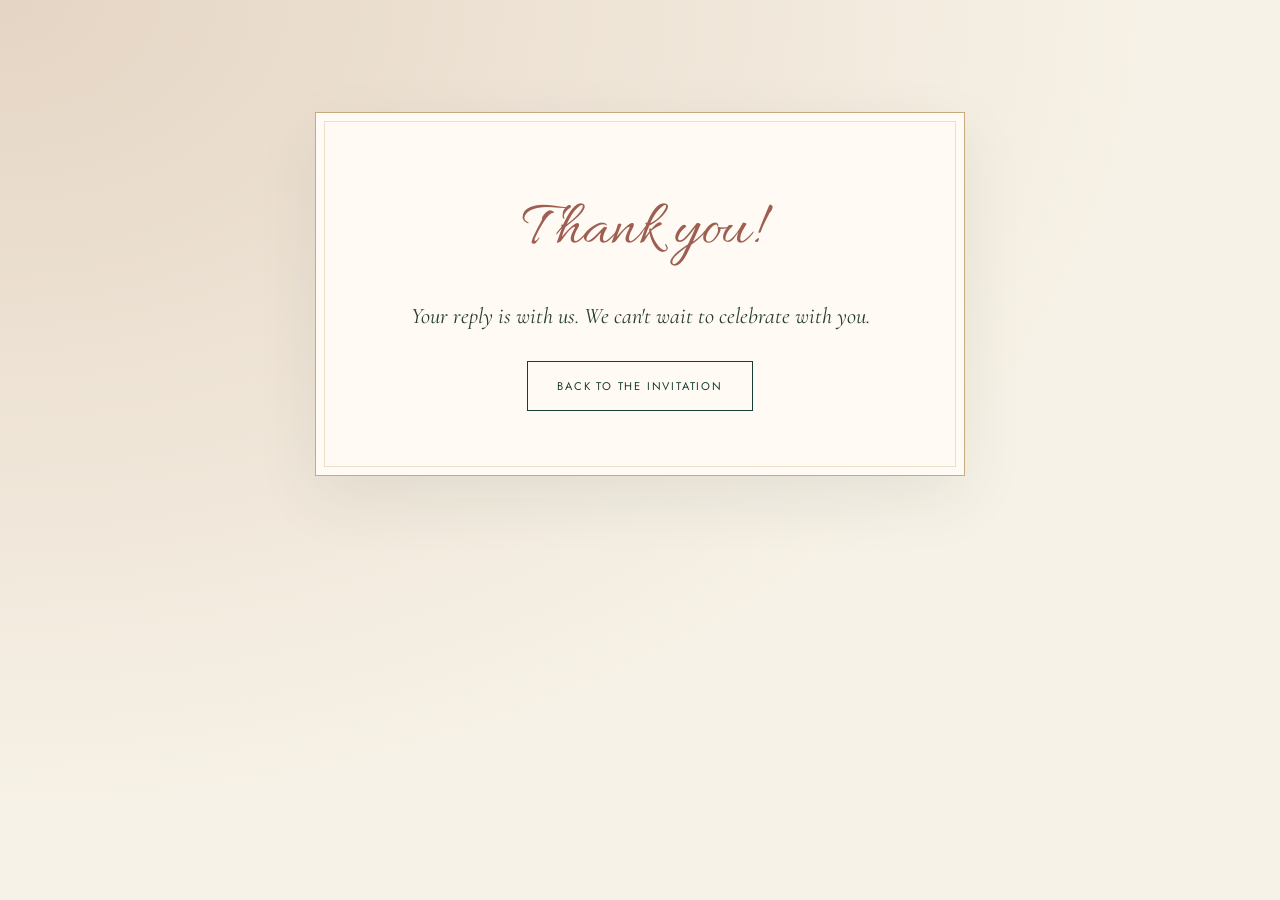
==== thank-you.html @ 782527a3 "Initial commit via Netlify [skip ci]" ====
<!doctype html>
<html lang="en">
<head>
  <meta charset="utf-8" />
  <meta name="viewport" content="width=device-width, initial-scale=1" />
  <title>Thank you · Tanya &amp; Pankaj</title>
  <link href="https://fonts.googleapis.com/css2?family=Cormorant+Garamond:ital,wght@0,400;0,500;0,600;1,400;1,500&family=Allura&family=Jost:wght@300;400&display=swap" rel="stylesheet" />
  <link rel="stylesheet" href="/styles.css" />
</head>
<body>
  <section class="page page-rsvp active">
    <div class="rsvp-card">
      <div class="thanks">
        <p class="script">Thank you!</p>
        <p>Your reply is with us. We can't wait to celebrate with you.</p>
        <a href="/#page-1" class="btn ghost">Back to the invitation</a>
      </div>
    </div>
  </section>
</body>
</html>
---- styles.css ----
:root {
  --paper: #f7f2e7;
  --paper-2: #eae1cf;
  --ink: #253c32;
  --ink-soft: #737a6c;
  --blush: #e4c8bd;
  --rose: #9e5f52;
  --marigold: #c79a52;
  --sage: #a6b29a;
  --gold: #bb985e;
  --line: #253c3229;
  --display: "Cormorant Garamond", Georgia, serif;
  --script: "Allura", cursive;
  --body: "Jost", sans-serif;
  --forest: #173e34;
  --ease: cubic-bezier(0.2, 0.7, 0.2, 1);
}
* {
  box-sizing: border-box;
}
html {
  scroll-behavior: smooth;
}
body {
  margin: 0;
  background: var(--paper);
  color: var(--ink);
  font: 300 16px/1.7 var(--body);
  -webkit-font-smoothing: antialiased;
}
img {
  display: block;
  max-width: 100%;
  height: auto;
}
a {
  color: inherit;
}
button,
input,
textarea {
  font: inherit;
}
button,
a,
input,
textarea {
  touch-action: manipulation;
}
h1,
h2,
h3,
p,
figure {
  margin: 0;
}
h1,
h2,
h3 {
  font-family: var(--display);
  font-weight: 400;
  line-height: 1.04;
}
h2 {
  font-size: clamp(2.9rem, 5.5vw, 5rem);
}
h2 em {
  font-weight: 400;
  color: var(--rose);
}
.script {
  font-family: var(--script);
}
.eyebrow,
.caps {
  font: 400 0.65rem/1.6 var(--body);
  letter-spacing: 0.25em;
  text-transform: uppercase;
}
.grain {
  position: fixed;
  inset: 0;
  pointer-events: none;
  z-index: 20;
  opacity: 0.15;
  background-image: url("data:image/svg+xml,%3Csvg xmlns='http://www.w3.org/2000/svg' width='180' height='180'%3E%3Cfilter id='n'%3E%3CfeTurbulence type='fractalNoise' baseFrequency='.8' numOctaves='3' stitchTiles='stitch'/%3E%3C/filter%3E%3Cpath fill='%23766b58' opacity='.18' filter='url(%23n)' d='M0 0h180v180H0z'/%3E%3C/svg%3E");
}
.page {
  display: none;
  min-height: 100svh;
  position: relative;
}
.page.active {
  display: block;
  animation: pageIn 0.7s var(--ease) both;
}
@keyframes pageIn {
  from {
    opacity: 0;
    transform: translateY(10px);
  }
  to {
    opacity: 1;
    transform: none;
  }
}
.fade {
  opacity: 0;
  transform: translateY(22px);
  transition:
    opacity 0.9s var(--ease),
    transform 0.9s var(--ease);
  transition-delay: var(--d, 0s);
}
.fade.in {
  opacity: 1;
  transform: none;
}
.reveal {
  animation: rise 1s var(--ease) both;
  animation-delay: var(--d, 0s);
}
@keyframes rise {
  from {
    opacity: 0;
    transform: translateY(18px);
  }
  to {
    opacity: 1;
    transform: none;
  }
}
:focus-visible {
  outline: 2px solid var(--gold);
  outline-offset: 6px;
}
/* The sealed letter */
.page-envelope.active {
  display: grid;
  grid-template-columns: 1fr;
  text-align: center;
  align-content: center;
  align-items: center;
  gap: 2rem 5vw;
  background: var(--forest);
  color: var(--paper);
  padding: 4rem 9vw 3rem;
  overflow: hidden;
}
.page-envelope::before {
  content: "";
  position: absolute;
  inset: 24px;
  border: 1px solid #d9bf8b55;
  pointer-events: none;
}
.env-intro {
  position: relative;
  z-index: 1;
}
.env-intro .eyebrow {
  color: #d1b987;
  margin-bottom: 2rem;
}
.kicker {
  font-size: clamp(3.8rem, 6.5vw, 7rem);
  letter-spacing: -0.045em;
  line-height: 1.02;
}
.kicker em {
  color: #dfb7a4;
  font-weight: 400;
}
.tagline {
  font: italic 1.5rem var(--display);
  color: #d8d9c7;
  margin-top: 1.8rem;
}
.envelope-scene {
  position: relative;
  display: flex;
  flex-direction: column;
  align-items: center;
  justify-content: center;
  width: min(100%, 430px);
  justify-self: center;
  padding: 1rem 0;
}
.envelope-names {
  font-size: clamp(2.8rem, 4.5vw, 4.3rem);
  line-height: 1.15;
  color: #e5bfaa;
  margin-bottom: 3rem;
  transform: none;
}
.envelope {
  position: relative;
  width: min(100%, 430px);
  aspect-ratio: 1.5;
  border: 0;
  background: none;
  padding: 0;
  cursor: pointer;
  perspective: 1200px;
  filter: drop-shadow(0 25px 28px #08251d70);
  transition: transform 0.4s var(--ease);
}
.envelope:hover {
  transform: translateY(-8px);
}
.env-back,
.env-pocket,
.env-flap {
  position: absolute;
  inset: 0;
  border-radius: 3px;
}
.env-back {
  background: #b88776;
}
.env-pocket {
  background: linear-gradient(160deg, #e2bfae, #c99481);
  clip-path: polygon(0 0, 50% 58%, 100% 0, 100% 100%, 0 100%);
}
.env-pocket::after {
  content: "";
  position: absolute;
  inset: 0;
  background:
    linear-gradient(
      to top right,
      transparent 49.6%,
      #9e665529 50%,
      transparent 50.6%
    ),
    linear-gradient(
      to top left,
      transparent 49.6%,
      #9e665529 50%,
      transparent 50.6%
    );
}
.env-flap {
  bottom: auto;
  height: 62%;
  background: linear-gradient(#d8ac97, #c7937f);
  clip-path: polygon(0 0, 100% 0, 50% 100%);
  transform-origin: top;
  transition: transform 0.8s var(--ease);
  z-index: 3;
}
.env-letter {
  position: absolute;
  inset: 7%;
  background: var(--paper);
  display: flex;
  flex-direction: column;
  align-items: center;
  justify-content: center;
  transition: transform 1s var(--ease) 0.45s;
  border: 1px solid #d5bd95;
  box-shadow: 0 2px 10px #34271e20;
}
.letter-label {
  font: 400 0.46rem var(--body);
  letter-spacing: 0.2em;
  text-transform: uppercase;
  margin-bottom: 0.8rem;
}
.env-letter-script {
  font: 3.2rem/0.9 var(--script);
  color: var(--forest);
}
.env-letter-amp {
  font: italic 1.2rem var(--display);
  color: var(--gold);
}
.env-seal {
  position: absolute;
  left: 50%;
  top: 58%;
  width: 76px;
  height: 76px;
  margin: -38px 0 0 -38px;
  z-index: 4;
  display: grid;
  place-items: center;
  border-radius: 46% 53% 48% 51%;
  color: #e5cca1;
  background: radial-gradient(circle at 35% 25%, #426c52, #234a38 65%, #153524);
  box-shadow:
    0 4px 10px #543b3066,
    inset 0 0 0 5px #d6c39320,
    inset 0 0 0 7px #0c291d55;
  font: 1.8rem var(--display);
  transition:
    opacity 0.4s,
    transform 0.4s;
}
.env-seal i {
  font-size: 1rem;
}
.envelope.open .env-seal {
  opacity: 0;
  transform: scale(0.6);
}
.envelope.open .env-flap {
  transform: rotateX(180deg);
  z-index: 0;
}
.envelope.open .env-letter {
  transform: translateY(-48%);
  z-index: 1;
}
.envelope.open .env-pocket {
  z-index: 2;
}
.env-cta {
  grid-column: 1/-1;
  display: flex;
  align-items: center;
  justify-content: center;
  border-top: 1px solid #d9bf8b40;
  padding-top: 1.6rem;
  margin-top: 2rem;
}
.env-cta .script {
  font-size: 2.8rem;
  color: #e8c7b0;
}
.hint {
  font-size: 0.61rem;
  letter-spacing: 0.17em;
  text-transform: uppercase;
  color: #dbccac;
}
/* Invitation */
.page-invite {
  overflow-x: clip;
}
.invite-nav {
  display: flex;
  justify-content: space-between;
  align-items: center;
  padding: 1.3rem 6vw;
  background: var(--forest);
  color: var(--paper);
  border-bottom: 1px solid #d9bf8b33;
  font-size: 0.65rem;
  letter-spacing: 0.17em;
}
.invite-nav a {
  text-decoration: none;
}
.nav-monogram {
  font: 1.8rem var(--display);
  letter-spacing: 0;
}
.nav-monogram i {
  font-size: 1.1rem;
  color: var(--gold);
}
.invite-nav > a:last-child {
  padding: 0.6rem 0;
  border-bottom: 1px solid #d9bf8b88;
}
.hero {
  display: grid;
  grid-template-columns: 1fr;
  align-items: center;
  background: var(--forest);
  color: var(--paper);
  padding: 3.5rem 10vw 5rem;
  gap: 3rem;
  min-height: 780px;
  text-align: center;
  position: relative;
}
.floral {
  display: none;
}
.hero-text {
  position: relative;
  z-index: 1;
}
.hero .eyebrow {
  color: #c8bb98;
  margin-bottom: 1.5rem;
}
.names {
  font: 400 clamp(3.4rem, 6vw, 5.8rem)/1.05 var(--display);
  letter-spacing: -0.065em;
  display: flex;
  flex-direction: row;
  flex-wrap: wrap;
  align-items: center;
  justify-content: center;
  gap: 0.22em;
}
.names .amp {
  font: italic 0.45em var(--display);
  color: #d4ad83;
  margin: 0;
}
.names span:last-child {
  padding-left: 0;
}
.hero-sub {
  font: italic 1.5rem var(--display);
  margin: 1.5rem 0 1rem;
  color: #e6d2bb;
}
.hero-date {
  font: 1.5rem var(--display);
  letter-spacing: 0.03em;
}
.hero-venue {
  font-size: 0.61rem;
  letter-spacing: 0.15em;
  text-transform: uppercase;
  margin: 0.7rem 0 2rem;
  color: #c4c9b5;
}
.hero-link {
  font-size: 0.7rem;
  letter-spacing: 0.06em;
  text-decoration: none;
  border-bottom: 1px solid #d9bf8b77;
  padding-bottom: 0.7rem;
}
.hero-link span {
  margin-left: 1.8rem;
  color: var(--gold);
}
.hero-art {
  position: relative;
  max-width: 300px;
  justify-self: center;
  width: 100%;
  transform: rotate(4deg);
}
.hero-art.fade.in {
  transform: rotate(4deg);
}
.polaroid {
  background: var(--paper);
  padding: 12px 12px 48px;
  border-radius: 180px 180px 3px 3px;
  box-shadow: 0 24px 40px #08291e70;
}
.polaroid img {
  width: 100%;
  aspect-ratio: 3/4;
  object-fit: cover;
  object-position: center 65%;
  border-radius: 170px 170px 0 0;
  mix-blend-mode: multiply;
}
.doodle-note {
  position: absolute;
  bottom: 9px;
  width: 100%;
  text-align: center;
  color: var(--rose);
  font: 1.9rem var(--script);
}
.block {
  max-width: 1180px;
  margin: 0 auto;
  padding: 7rem 3rem;
}
.calendar-block {
  display: grid;
  grid-template-columns: 1fr 1fr;
  gap: 5rem;
  align-items: center;
}
.calendar-intro .eyebrow {
  color: var(--rose);
  margin-bottom: 1.8rem;
}
.calendar-intro > p:not(.eyebrow) {
  margin: 1.8rem 0 2rem;
  font-size: 0.92rem;
  color: var(--ink-soft);
}
.text-link {
  font-size: 0.72rem;
  letter-spacing: 0.05em;
  text-decoration: none;
  border-bottom: 1px solid var(--rose);
  padding-bottom: 0.6rem;
  display: inline-block;
}
.text-link span {
  margin-left: 1.5rem;
}
.calendar-keepsake {
  padding: 1rem 0;
  transform: rotate(3deg);
}
.calendar {
  border: 1px solid #bea576;
  background: #fffbf3;
  padding: 2rem 2.2rem;
  position: relative;
  box-shadow: 10px 12px 0 #ddd1bb55;
}
.calendar::before {
  content: "";
  position: absolute;
  inset: 7px;
  border: 1px solid #b69b6b66;
  pointer-events: none;
}
.cal-month {
  font: 2rem var(--display);
  text-align: center;
  margin-bottom: 1.5rem;
}
.cal-month span {
  font-style: italic;
  color: var(--rose);
}
.cal-grid {
  display: grid;
  grid-template-columns: repeat(7, 1fr);
  gap: 0.3rem;
  text-align: center;
  font: 1.15rem var(--display);
}
.cal-grid .dow {
  font: 0.6rem var(--body);
  color: var(--ink-soft);
  padding-bottom: 0.8rem;
}
.cal-grid .d {
  aspect-ratio: 1;
  display: grid;
  place-items: center;
  position: relative;
}
.cal-grid .hl {
  color: var(--rose);
  font-weight: 600;
}
.cal-grid .hl::after {
  content: "";
  position: absolute;
  inset: 0;
  border: 1.5px solid var(--rose);
  border-radius: 48% 55% 46% 53%;
  transform: rotate(-16deg);
}
.cal-caption {
  text-align: center;
  font: 2.3rem var(--script);
  margin-top: 1rem;
  color: var(--rose);
}
.note-block {
  max-width: none;
  background: #ead8cd;
  display: grid;
  grid-template-columns: 1fr 1fr;
  gap: 6vw;
  align-items: center;
  padding: 7rem max(6vw, calc((100vw - 1050px) / 2));
}
.note-art {
  background: var(--paper);
  padding: 14px 14px 45px;
  transform: rotate(-5deg);
  box-shadow: 0 20px 35px #6c493022;
  position: relative;
}
.note-art.fade.in {
  transform: rotate(-5deg);
}
.note-art::before {
  content: "";
  position: absolute;
  left: 35%;
  top: -13px;
  width: 100px;
  height: 30px;
  background: #beab7c66;
  transform: rotate(4deg);
}
.note-art img {
  mix-blend-mode: multiply;
}
.note-paper .eyebrow {
  margin-bottom: 1.5rem;
}
.note-paper h2 {
  font-size: clamp(2.8rem, 4vw, 4rem);
  margin-bottom: 1.8rem;
}
.note-paper > p:not(.eyebrow) {
  font-size: 0.9rem;
  line-height: 1.85;
  margin-bottom: 1rem;
}
.signoff {
  font-family: var(--display);
  font-style: italic;
}
.signoff span {
  display: block;
  font: 2.7rem var(--script);
  color: var(--rose);
  margin-top: 0.5rem;
}
.countdown-block {
  text-align: center;
  max-width: none;
  background: var(--forest);
  color: var(--paper);
  padding: 5rem 1.25rem;
}
.locket {
  width: 105px;
  aspect-ratio: 1;
  object-fit: cover;
  margin: 0 auto 2rem;
  border-radius: 50%;
  background: var(--paper);
  padding: 7px;
  border: 1px solid var(--gold);
}
.countdown-block .caps {
  color: #d9c6a4;
}
.countdown {
  display: flex;
  justify-content: center;
  align-items: start;
  gap: clamp(0.5rem, 3vw, 3rem);
  margin-top: 2rem;
}
.countdown > div {
  display: flex;
  flex-direction: column;
  min-width: 65px;
}
.countdown span {
  font: clamp(3rem, 7vw, 6rem)/1 var(--display);
  font-variant-numeric: tabular-nums;
}
.countdown small {
  font-size: 0.55rem;
  letter-spacing: 0.23em;
  text-transform: uppercase;
  margin-top: 1rem;
  color: #c4c9b5;
}
.countdown b {
  font: 3rem var(--display);
  color: var(--gold);
}
.venue-feature {
  display: grid;
  grid-template-columns: 1.2fr 1fr;
  gap: 4rem;
  align-items: center;
}
.venue-illustration img {
  mix-blend-mode: multiply;
}
.venue-copy .eyebrow {
  color: var(--rose);
  margin-bottom: 1.8rem;
}
.venue-copy h2 {
  font-size: clamp(2.8rem, 4.5vw, 4rem);
}
.venue-name {
  font: 1.6rem var(--display);
  margin-top: 2rem;
}
.venue-copy > p:not(.venue-name):not(.eyebrow) {
  color: var(--ink-soft);
  font-size: 0.85rem;
  margin: 0.4rem 0 1.5rem;
}
.cta-block {
  text-align: center;
  border-top: 1px solid var(--line);
  padding: 5rem 1.25rem;
}
.cta-note {
  font: clamp(2.8rem, 5vw, 4.8rem)/1.08 var(--display);
}
.cta-note em {
  color: var(--rose);
}
.cta-description {
  font-size: 0.85rem;
  color: var(--ink-soft);
  margin: 1.5rem 0 2rem;
}
.btn {
  display: inline-flex;
  justify-content: center;
  align-items: center;
  gap: 2.5rem;
  border: 1px solid var(--forest);
  background: var(--forest);
  color: var(--paper);
  padding: 1rem 1.8rem;
  text-decoration: none;
  cursor: pointer;
  font: 400 0.7rem var(--body);
  letter-spacing: 0.16em;
  text-transform: uppercase;
  transition:
    transform 0.25s,
    opacity 0.25s;
}
.btn:hover {
  transform: translateY(-3px);
  opacity: 0.9;
}
.btn.ghost {
  background: transparent;
  color: var(--forest);
}
.site-footer {
  text-align: center;
  background: var(--forest);
  color: #c4c9b5;
  padding: 3rem 1.25rem;
  font-size: 0.6rem;
  letter-spacing: 0.13em;
}
.footer-back {
  margin-top: 1.8rem;
  border-color: #d9bf8b88;
  gap: 1rem;
}
.site-footer .script {
  font-size: 3rem;
  color: var(--paper);
  letter-spacing: 0;
  margin-bottom: 0.6rem;
}
/* Reply stationery */
.page-rsvp {
  padding: 7rem 1.25rem 4rem;
  background:
    radial-gradient(ellipse at 0 0, #e5d5c4, transparent 65%), var(--paper);
}
.back-link {
  position: absolute;
  left: 2rem;
  top: 1.7rem;
  font: italic 1.2rem var(--display);
  text-decoration: none;
}
.rsvp-card {
  position: relative;
  max-width: 650px;
  margin: 0 auto;
  background: #fffbf4;
  padding: 3rem 3.2rem;
  text-align: center;
  border: 1px solid #c6ac7c;
  box-shadow: 0 22px 60px #243c3214;
}
.rsvp-card::before {
  content: "";
  position: absolute;
  inset: 8px;
  border: 1px solid #bea57655;
  pointer-events: none;
}
.rsvp-locket {
  width: 90px;
  aspect-ratio: 1;
  object-fit: cover;
  margin: -5.7rem auto 1.8rem;
  border-radius: 50%;
  background: var(--paper);
  padding: 6px;
  border: 1px solid var(--gold);
  position: relative;
}
.rsvp-card > .eyebrow {
  color: var(--rose);
  font-size: 0.58rem;
  margin-bottom: 1rem;
}
.rsvp-card h2 {
  font-size: 3.5rem;
}
.rsvp-intro {
  font: italic 1.3rem/1.45 var(--display);
  color: var(--ink-soft);
  margin: 1.3rem auto 2.5rem;
  max-width: 430px;
}
form {
  text-align: left;
  position: relative;
}
.hp {
  position: absolute;
  left: -9999px;
}
.field {
  border: 0;
  min-width: 0;
  padding: 0;
  margin: 0 0 1.5rem;
}
.field label,
.field legend {
  display: block;
  font-size: 0.62rem;
  letter-spacing: 0.16em;
  text-transform: uppercase;
  margin-bottom: 0.6rem;
  padding: 0;
}
.field em {
  font-style: normal;
  color: var(--rose);
}
input[type="text"],
input[type="tel"],
input[type="date"],
input[type="number"],
textarea {
  width: 100%;
  color: var(--ink);
  background: transparent;
  border: 0;
  border-bottom: 1px solid #9ca28e;
  font: 1.2rem var(--display);
  border-radius: 0;
  padding: 0.6rem 0.1rem;
}
input::placeholder,
textarea::placeholder {
  color: #8c8d7e;
  font-style: italic;
}
input:focus,
textarea:focus {
  outline: 2px solid #b9985e;
  outline-offset: 3px;
}
textarea {
  border: 1px solid #b7b7a4;
  padding: 0.8rem;
  resize: vertical;
}
.err {
  display: none;
  font-size: 0.75rem;
  color: #a04436;
  margin-top: 0.4rem;
}
.field.invalid .err {
  display: block;
}
.field.invalid input {
  border-color: #a04436;
}
.choice-pills {
  display: flex;
  flex-wrap: wrap;
  gap: 0.6rem;
}
.pill {
  position: relative;
  cursor: pointer;
  letter-spacing: 0 !important;
  text-transform: none !important;
  margin: 0 !important;
}
.pill input {
  position: absolute;
  opacity: 0;
  inset: 0;
  width: 100%;
  height: 100%;
  margin: 0;
  cursor: pointer;
}
.pill span {
  display: block;
  padding: 0.6rem 1.1rem;
  border: 1px solid #b7b7a4;
  border-radius: 30px;
  font: 1.05rem var(--display);
  transition: opacity 0.2s;
}
.pill:hover span {
  border-color: var(--forest);
}
.pill input:checked + span {
  background: var(--forest);
  color: var(--paper);
  border-color: var(--forest);
}
.pill input:focus-visible + span {
  outline: 2px solid var(--gold);
  outline-offset: 3px;
}
.attending-only.hidden {
  display: none;
}
.stepper {
  display: inline-flex;
  align-items: center;
  border: 1px solid #b7b7a4;
  border-radius: 30px;
  overflow: hidden;
}
.stepper button {
  width: 44px;
  height: 42px;
  background: none;
  border: 0;
  cursor: pointer;
}
.stepper button:hover {
  background: #e7dfcc;
}
.stepper input {
  width: 50px;
  text-align: center;
  border: 0;
  font-size: 1.3rem;
  appearance: textfield;
  -moz-appearance: textfield;
}
.stepper input::-webkit-inner-spin-button,
.stepper input::-webkit-outer-spin-button {
  -webkit-appearance: none;
  margin: 0;
}
.btn-submit {
  width: 100%;
  margin-top: 0.3rem;
  gap: 1rem;
}
.spinner {
  display: none;
  width: 16px;
  height: 16px;
  border: 1px solid #fff5;
  border-top-color: var(--paper);
  border-radius: 50%;
  animation: spin 1s linear infinite;
}
.loading .spinner {
  display: block;
}
.btn-submit:disabled {
  cursor: wait;
  opacity: 0.6;
}
@keyframes spin {
  to {
    transform: rotate(360deg);
  }
}
.form-error {
  font-size: 0.85rem;
  color: #a04436;
  text-align: center;
  margin-top: 1rem;
}
.privacy {
  font-size: 0.67rem;
  color: var(--ink-soft);
  text-align: center;
  margin-top: 1rem;
}
.thanks {
  padding: 1rem 0;
}
.thanks .script {
  font-size: 4rem;
  color: var(--rose);
}
.thanks > p:not(.script) {
  font: italic 1.4rem var(--display);
  margin: 1rem 0 2rem;
}
.thanks:focus {
  outline: none;
}
[hidden] {
  display: none !important;
}
@media (min-width: 1600px) {
  .page-envelope.active {
    padding-left: max(9vw, calc((100vw - 1300px) / 2));
    padding-right: max(9vw, calc((100vw - 1300px) / 2));
  }
}
@media (max-width: 900px) {
  .page-envelope.active {
    padding: 4rem 7vw 3rem;
    gap: 2rem;
  }
  .kicker {
    font-size: 4.8rem;
  }
  .envelope-scene {
    min-height: 350px;
  }
  .hero {
    padding: 4rem 7vw 5rem;
    min-height: 660px;
    gap: 3rem;
  }
  .names {
    font-size: 4.5rem;
  }
  .hero-art {
    max-width: 300px;
  }
  .calendar-block {
    gap: 3rem;
    padding: 5rem 2rem;
  }
  .calendar {
    padding: 1.8rem 1.3rem;
  }
  .note-block {
    padding: 5rem 6vw;
    gap: 3rem;
  }
  .venue-feature {
    padding: 5rem 2rem;
    gap: 2rem;
  }
}
@media (max-width: 640px) {
  .page-envelope.active {
    grid-template-columns: 1fr;
    text-align: center;
    padding: 4rem 2rem 2.5rem;
    gap: 1.5rem;
  }
  .page-envelope::before {
    inset: 12px;
  }
  .env-intro .eyebrow {
    font-size: 0.5rem;
    margin-bottom: 1.5rem;
  }
  .kicker {
    font-size: clamp(3.6rem, 13vw, 5rem);
  }
  .tagline {
    font-size: 1.25rem;
    margin-top: 1.2rem;
  }
  .envelope-scene {
    min-height: 300px;
    max-width: 310px;
    width: 100%;
    justify-self: center;
    padding: 1.3rem 0;
    transform: none;
  }
  .envelope-names {
    font-size: 2.9rem;
    margin-bottom: 2.5rem;
  }
  .env-letter-script {
    font-size: 2.6rem;
  }
  .letter-label {
    font-size: 0.36rem;
  }
  .env-seal {
    width: 62px;
    height: 62px;
    margin: -31px 0 0 -31px;
    font-size: 1.5rem;
  }
  .env-cta {
    margin-top: 0.6rem;
    padding-top: 1rem;
    flex-direction: column;
    gap: 0.5rem;
  }
  .env-cta .script {
    font-size: 2.4rem;
  }
  .hint {
    font-size: 0.48rem;
    letter-spacing: 0.12em;
  }
  .invite-nav {
    padding: 1rem 1.3rem;
  }
  .invite-nav > span {
    font-size: 0.46rem;
    letter-spacing: 0.14em;
  }
  .invite-nav > a:last-child {
    font-size: 0.58rem;
  }
  .hero {
    grid-template-columns: 1fr;
    padding: 3.5rem 1.8rem 4rem;
    gap: 3rem;
  }
  .hero .eyebrow {
    font-size: 0.57rem;
    margin-bottom: 2rem;
  }
  .names {
    font-size: clamp(2.7rem, 10vw, 3.8rem);
  }
  .names span:last-child {
    padding-left: 0;
  }
  .hero-sub {
    font-size: 1.25rem;
  }
  .hero-date {
    font-size: 1.4rem;
  }
  .hero-venue {
    font-size: 0.54rem;
  }
  .hero-art {
    max-width: 280px;
  }
  .calendar-block {
    grid-template-columns: 1fr;
    padding: 4rem 1.8rem;
    gap: 2rem;
  }
  .calendar-keepsake {
    max-width: 340px;
    width: 100%;
    justify-self: center;
  }
  .calendar-intro h2 {
    font-size: 3.3rem;
  }
  .calendar-intro > p:not(.eyebrow) {
    font-size: 0.85rem;
  }
  .note-block {
    grid-template-columns: 1fr;
    padding: 4rem 1.8rem;
    gap: 3rem;
  }
  .note-art {
    max-width: 300px;
    justify-self: center;
  }
  .note-paper h2 {
    font-size: 3.2rem;
  }
  .countdown-block .caps {
    font-size: 0.53rem;
    letter-spacing: 0.16em;
  }
  .countdown {
    gap: 0.45rem;
  }
  .countdown b {
    font-size: 2rem;
  }
  .countdown span {
    font-size: 3.2rem;
  }
  .countdown small {
    font-size: 0.46rem;
  }
  .venue-feature {
    grid-template-columns: 1fr;
    padding: 4rem 1.8rem;
    gap: 1.5rem;
  }
  .venue-copy h2 {
    font-size: 3.2rem;
  }
  .cta-note {
    font-size: 2.9rem;
  }
  .cta-description {
    max-width: 270px;
    margin: 1.5rem auto 2rem;
  }
  .site-footer > p:last-of-type {
    max-width: 260px;
    margin: auto;
    line-height: 1.8;
  }
  .page-rsvp {
    padding: 7rem 1.1rem 3rem;
  }
  .rsvp-card {
    padding: 2.5rem 1.4rem;
  }
  .rsvp-card h2 {
    font-size: 2.8rem;
  }
  .rsvp-locket {
    margin-top: -5.2rem;
  }
  .rsvp-intro {
    font-size: 1.15rem;
  }
  .back-link {
    left: 1.3rem;
  }
  .pill span {
    font-size: 1rem;
    padding: 0.65rem 1rem;
  }
}
@media (prefers-reduced-motion: reduce) {
  html {
    scroll-behavior: auto;
  }
  *,
  *::before,
  *::after {
    animation-duration: 0.01ms !important;
    animation-delay: 0s !important;
    transition-delay: 0s !important;
    animation-iteration-count: 1 !important;
    transition-duration: 0.01ms !important;
  }
  .fade,
  .reveal {
    opacity: 1;
    transform: none;
  }
}
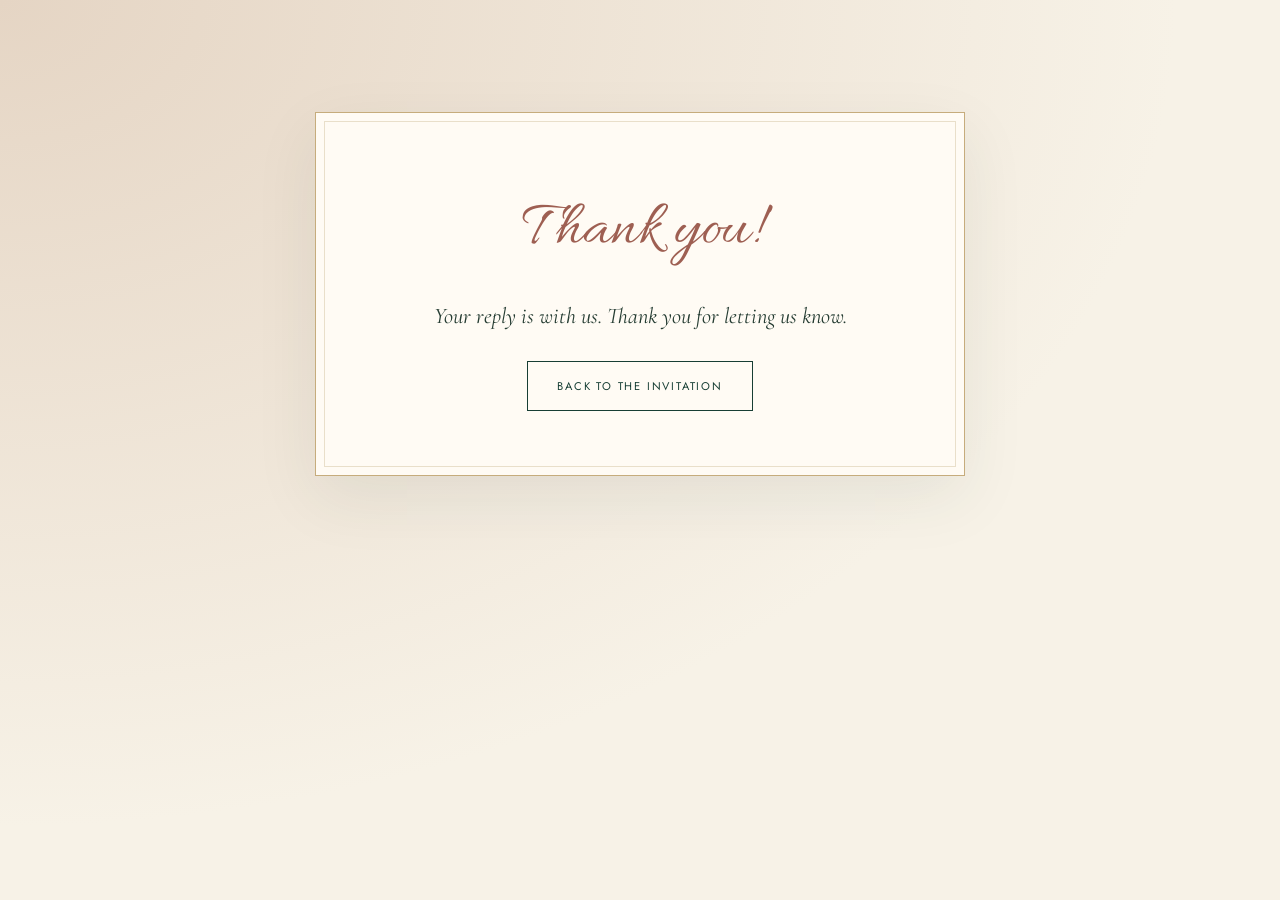
==== commit 8291b0ee: "Show thank-you panel after RSVP and add December 2026 arrival date picker (6af4cf3e1b3de5ec917749b0)" ====
--- a/thank-you.html
+++ b/thank-you.html
@@ -12,7 +12,7 @@
     <div class="rsvp-card">
       <div class="thanks">
         <p class="script">Thank you!</p>
-        <p>Your reply is with us. We can't wait to celebrate with you.</p>
+        <p>Your reply is with us. Thank you for letting us know.</p>
         <a href="/#page-1" class="btn ghost">Back to the invitation</a>
       </div>
     </div>
--- a/styles.css
+++ b/styles.css
@@ -246,7 +246,7 @@
   background: linear-gradient(#d8ac97, #c7937f);
   clip-path: polygon(0 0, 100% 0, 50% 100%);
   transform-origin: top;
-  transition: transform 0.8s var(--ease);
+  transition: transform 1.2s ease-in-out 0.2s;
   z-index: 3;
 }
 .env-letter {
@@ -257,7 +257,7 @@
   flex-direction: column;
   align-items: center;
   justify-content: center;
-  transition: transform 1s var(--ease) 0.45s;
+  transition: transform 1.6s ease-in-out 0.8s;
   border: 1px solid #d5bd95;
   box-shadow: 0 2px 10px #34271e20;
 }
@@ -294,8 +294,8 @@
     inset 0 0 0 7px #0c291d55;
   font: 1.8rem var(--display);
   transition:
-    opacity 0.4s,
-    transform 0.4s;
+    opacity 0.8s ease-in-out,
+    transform 0.8s ease-in-out;
 }
 .env-seal i {
   font-size: 1rem;
@@ -541,7 +541,9 @@
   position: relative;
 }
 .cal-grid .hl {
-  color: var(--rose);
+  color: var(--paper);
+  background: var(--rose);
+  border-radius: 50%;
   font-weight: 600;
 }
 .cal-grid .hl::after {
@@ -549,8 +551,8 @@
   position: absolute;
   inset: 0;
   border: 1.5px solid var(--rose);
-  border-radius: 48% 55% 46% 53%;
-  transform: rotate(-16deg);
+  border-radius: 50%;
+  pointer-events: none;
 }
 .cal-caption {
   text-align: center;
@@ -562,12 +564,14 @@
   max-width: none;
   background: #ead8cd;
   display: grid;
-  grid-template-columns: 1fr 1fr;
-  gap: 6vw;
-  align-items: center;
+  grid-template-columns: 1fr;
+  gap: 3rem;
+  justify-items: center;
   padding: 7rem max(6vw, calc((100vw - 1050px) / 2));
 }
 .note-art {
+  width: 100%;
+  max-width: 420px;
   background: var(--paper);
   padding: 14px 14px 45px;
   transform: rotate(-5deg);
@@ -577,18 +581,11 @@
 .note-art.fade.in {
   transform: rotate(-5deg);
 }
-.note-art::before {
-  content: "";
-  position: absolute;
-  left: 35%;
-  top: -13px;
-  width: 100px;
-  height: 30px;
-  background: #beab7c66;
-  transform: rotate(4deg);
-}
 .note-art img {
   mix-blend-mode: multiply;
+}
+.note-paper {
+  max-width: 640px;
 }
 .note-paper .eyebrow {
   margin-bottom: 1.5rem;
@@ -661,12 +658,8 @@
 }
 .venue-feature {
   display: grid;
-  grid-template-columns: 1.2fr 1fr;
-  gap: 4rem;
-  align-items: center;
-}
-.venue-illustration img {
-  mix-blend-mode: multiply;
+  grid-template-columns: 1fr;
+  text-align: center;
 }
 .venue-copy .eyebrow {
   color: var(--rose);
@@ -841,6 +834,12 @@
   border-radius: 0;
   padding: 0.6rem 0.1rem;
 }
+/* Lining, tabular digits keep mobile numbers level and evenly spaced. */
+input[type="tel"] {
+  font: 400 1rem/1.5 var(--body);
+  font-variant-numeric: lining-nums tabular-nums;
+  letter-spacing: 0.02em;
+}
 input::placeholder,
 textarea::placeholder {
   color: #8c8d7e;
@@ -1242,3 +1241,60 @@
     transform: none;
   }
 }
+
+/* Fixed arrival calendar: only the four available dates are interactive. */
+.arrival-picker { max-width: 23rem; }
+.arrival-picker summary {
+  cursor: pointer;
+  padding: 0.6rem 0.1rem;
+  border-bottom: 1px solid #9ca28e;
+  font: 1.2rem var(--display);
+}
+.arrival-picker summary:focus-visible {
+  outline: 2px solid var(--gold);
+  outline-offset: 3px;
+}
+.arrival-picker[open] summary { margin-bottom: 0.6rem; }
+.arrival-calendar {
+  max-width: 23rem;
+  padding: 1rem;
+  border: 1px solid var(--line);
+  background: var(--paper);
+}
+.arrival-month {
+  margin: 0 0 0.7rem;
+  text-align: center;
+  font: 500 1.5rem var(--display);
+}
+.arrival-grid {
+  display: grid;
+  grid-template-columns: repeat(7, minmax(0, 1fr));
+  gap: 0.25rem;
+  text-align: center;
+  align-items: center;
+}
+.arrival-weekday { font-size: 0.65rem; color: var(--ink-soft); }
+.arrival-unavailable { color: var(--ink-soft); opacity: 0.55; }
+.field .arrival-day {
+  position: relative;
+  margin: 0;
+  font: inherit;
+  letter-spacing: normal;
+  cursor: pointer;
+}
+.arrival-day input {
+  position: absolute;
+  width: 1px;
+  height: 1px;
+  opacity: 0;
+}
+.arrival-day span {
+  display: grid;
+  place-items: center;
+  min-height: 2.75rem;
+  border: 1px solid var(--gold);
+  border-radius: 50%;
+}
+.arrival-day:hover span { background: var(--paper-2); }
+.arrival-day input:checked + span { background: var(--ink); color: var(--paper); }
+.arrival-day input:focus-visible + span { outline: 2px solid var(--rose); outline-offset: 2px; }
